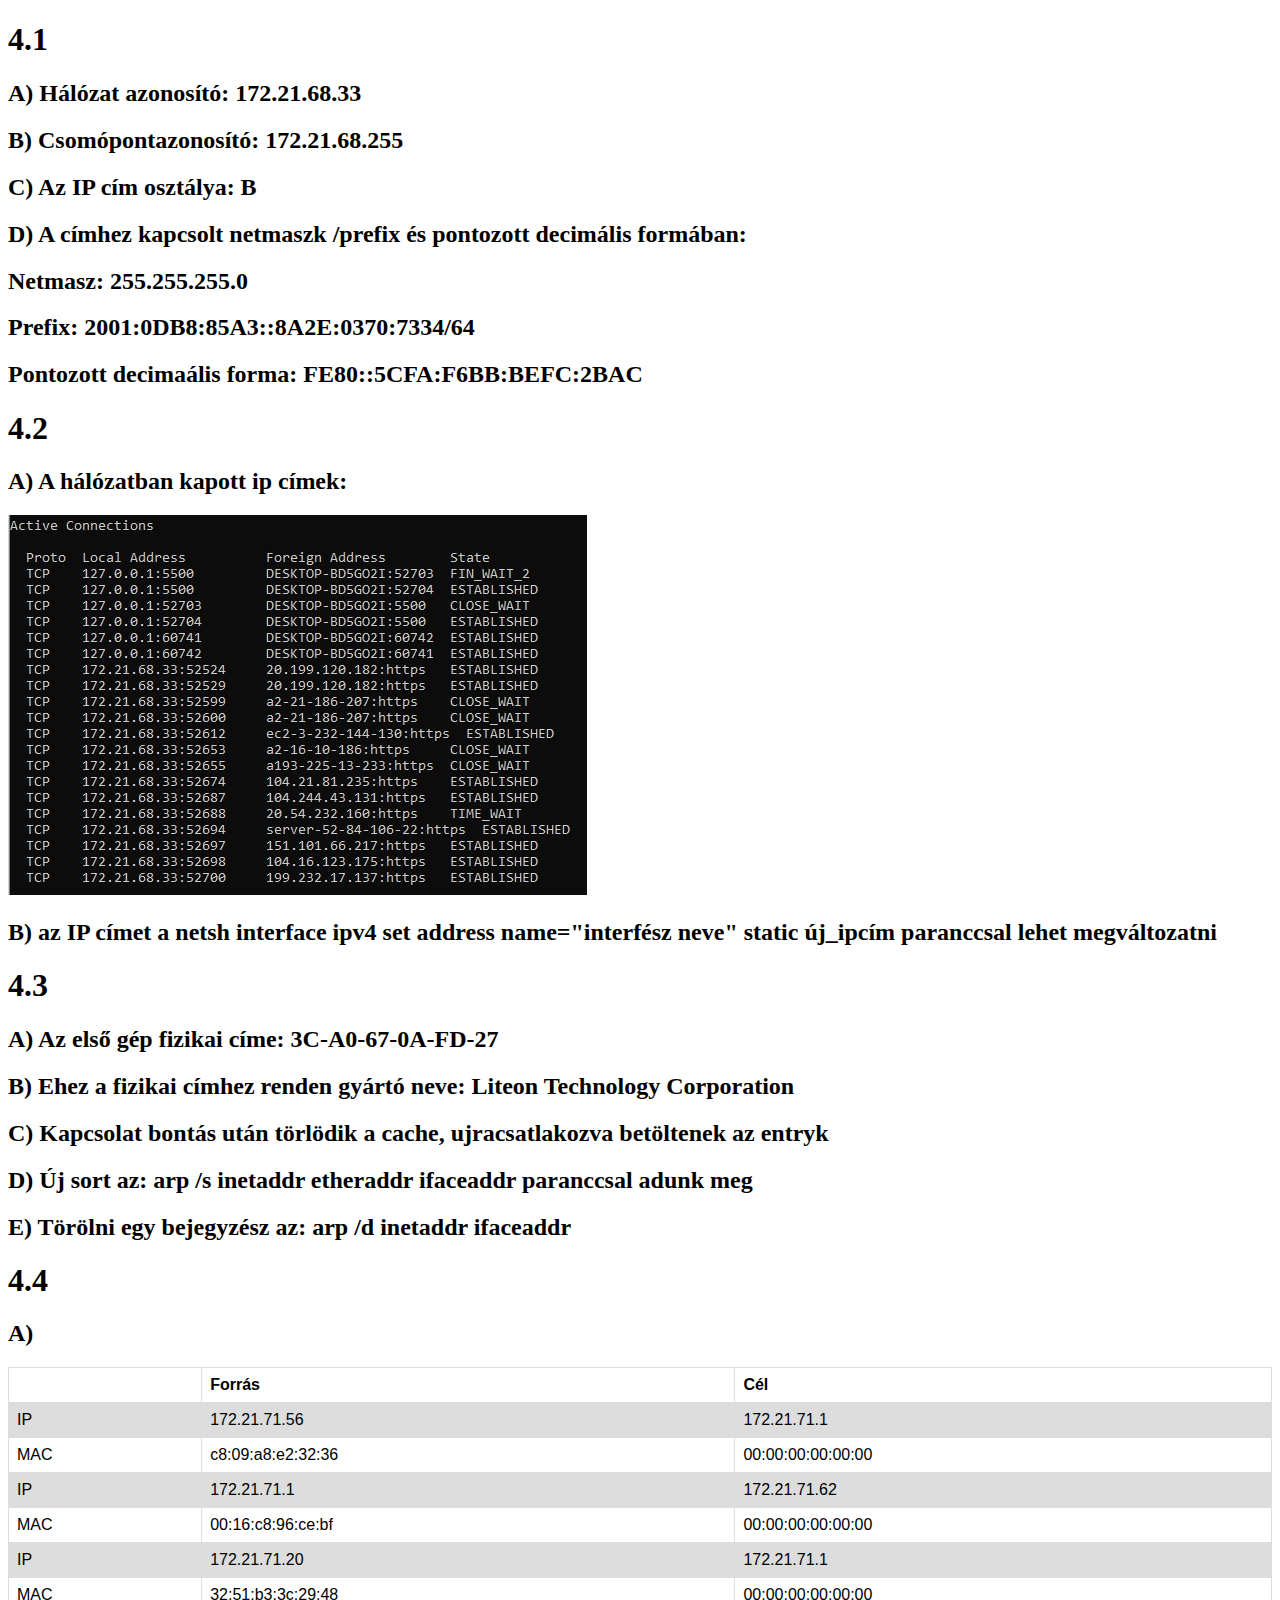
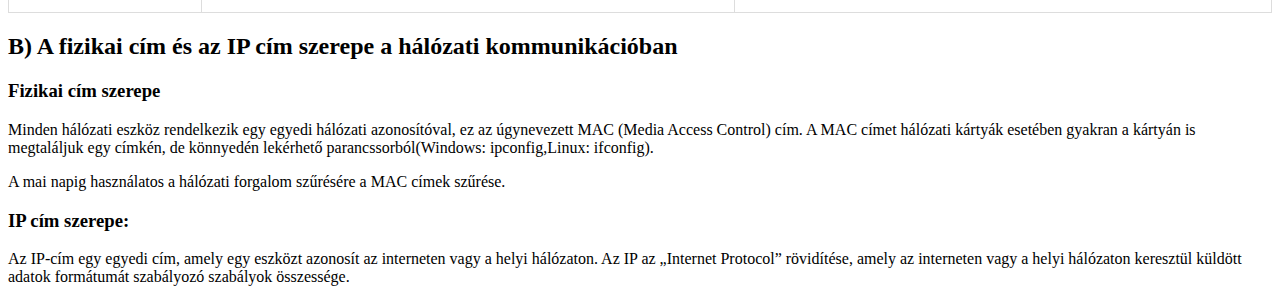
==== negyedik/index.html @ 62704695 "Initial commit" ====
<!DOCTYPE html>
<html lang="en">
<head>
    <meta charset="UTF-8">
    <meta http-equiv="X-UA-Compatible" content="IE=edge">
    <meta name="viewport" content="width=device-width, initial-scale=1.0">
    <title>Negyedik ora</title>
    <link rel="stylesheet" href="index.css">
</head>
<body>
    <div class="feldadatok">
        <div class="feladat">
            <h1>4.1</h1>
                <h2>A) Hálózat azonosító: 172.21.68.33 </h2>
                <h2>B) Csomópontazonosító: 172.21.68.255 </h2>
                <h2>C) Az IP cím osztálya: B</h2>
                <h2>D) A címhez kapcsolt netmaszk /prefix és pontozott decimális formában:</h2>
                <h2>Netmasz: 255.255.255.0</h2>
                <h2>Prefix: 2001:0DB8:85A3::8A2E:0370:7334/64</h2>
                <h2>Pontozott decimaális forma: FE80::5CFA:F6BB:BEFC:2BAC</h2>

                <h1>4.2</h1>
                <h2>A) A hálózatban kapott ip címek: </h2>
                <img src="./assets/4.2.jpg" alt="">
                <h2>B) az IP címet a netsh interface ipv4 set address name="interfész neve" static új_ipcím paranccsal lehet megváltozatni</h2>

                <h1>4.3</h1>
                <h2>A) Az első gép fizikai címe: 3C-A0-67-0A-FD-27</h2>
                <h2>B) Ehez a fizikai címhez renden gyártó neve: Liteon Technology Corporation</h2>
                <h2>C) Kapcsolat bontás után törlödik a cache, ujracsatlakozva betöltenek az entryk</h2>                
                <h2>D) Új sort az: arp /s inetaddr etheraddr ifaceaddr paranccsal adunk meg</h2> 
                <h2>E) Törölni egy bejegyzész az: arp /d inetaddr ifaceaddr</h2>     
                
                <h1>4.4</h1>
                <h2>A)</h2>
                <table>
                    <tr>
                      <th>  </th>
                      <th>Forrás</th>
                      <th>Cél</th>
                    </tr>
                    <tr>
                        <td>IP</td>
                        <td>172.21.71.56</td>
                        <td>172.21.71.1</td>
                    </tr>
                    <tr>
                        <td>MAC</td>
                        <td>c8:09:a8:e2:32:36</td>
                        <td>00:00:00:00:00:00</td>
                    </tr>
                    <tr>
                      <td>IP</td>
                      <td>172.21.71.1</td>
                      <td>172.21.71.62</td>
                    </tr>
                    <tr>
                      <td>MAC</td>
                      <td>00:16:c8:96:ce:bf</td>  
                      <td>00:00:00:00:00:00</td>  
                    </tr>
                    <tr>
                      <td>IP</td>
                      <td>172.21.71.20</td>
                      <td>172.21.71.1</td>
                    </tr>
                    <tr>
                      <td>MAC</td>
                      <td>32:51:b3:3c:29:48</td>
                      <td>00:00:00:00:00:00</td>
                    </tr>
                  </table>
                <h2>B) A fizikai cím és az IP cím szerepe a hálózati kommunikációban</h2>
                <h3>Fizikai cím szerepe</h3>
                <p> Minden hálózati eszköz rendelkezik egy egyedi hálózati azonosítóval, ez az úgynevezett MAC (Media Access Control) cím. A MAC címet hálózati kártyák esetében gyakran a kártyán is megtaláljuk egy címkén, de könnyedén lekérhető parancssorból(Windows: ipconfig,Linux: ifconfig).</p>
                <p> A mai napig használatos a hálózati forgalom szűrésére a MAC címek szűrése.</p>
                <h3>IP cím szerepe: </h3>
                <p> Az IP-cím egy egyedi cím, amely egy eszközt azonosít az interneten vagy a helyi hálózaton. Az IP az „Internet Protocol” rövidítése, amely az interneten vagy a helyi hálózaton keresztül küldött adatok formátumát szabályozó szabályok összessége.</p>
        </div>
    </div>
</body>
</html>
---- negyedik/index.css ----
table{
font-family: arial, sans-serif;
border-collapse: collapse;
width: 100%;
}

td, th {
border: 1px solid #dddddd;
text-align: left;
padding: 8px;
}

tr:nth-child(even) {
background-color: #dddddd;
}
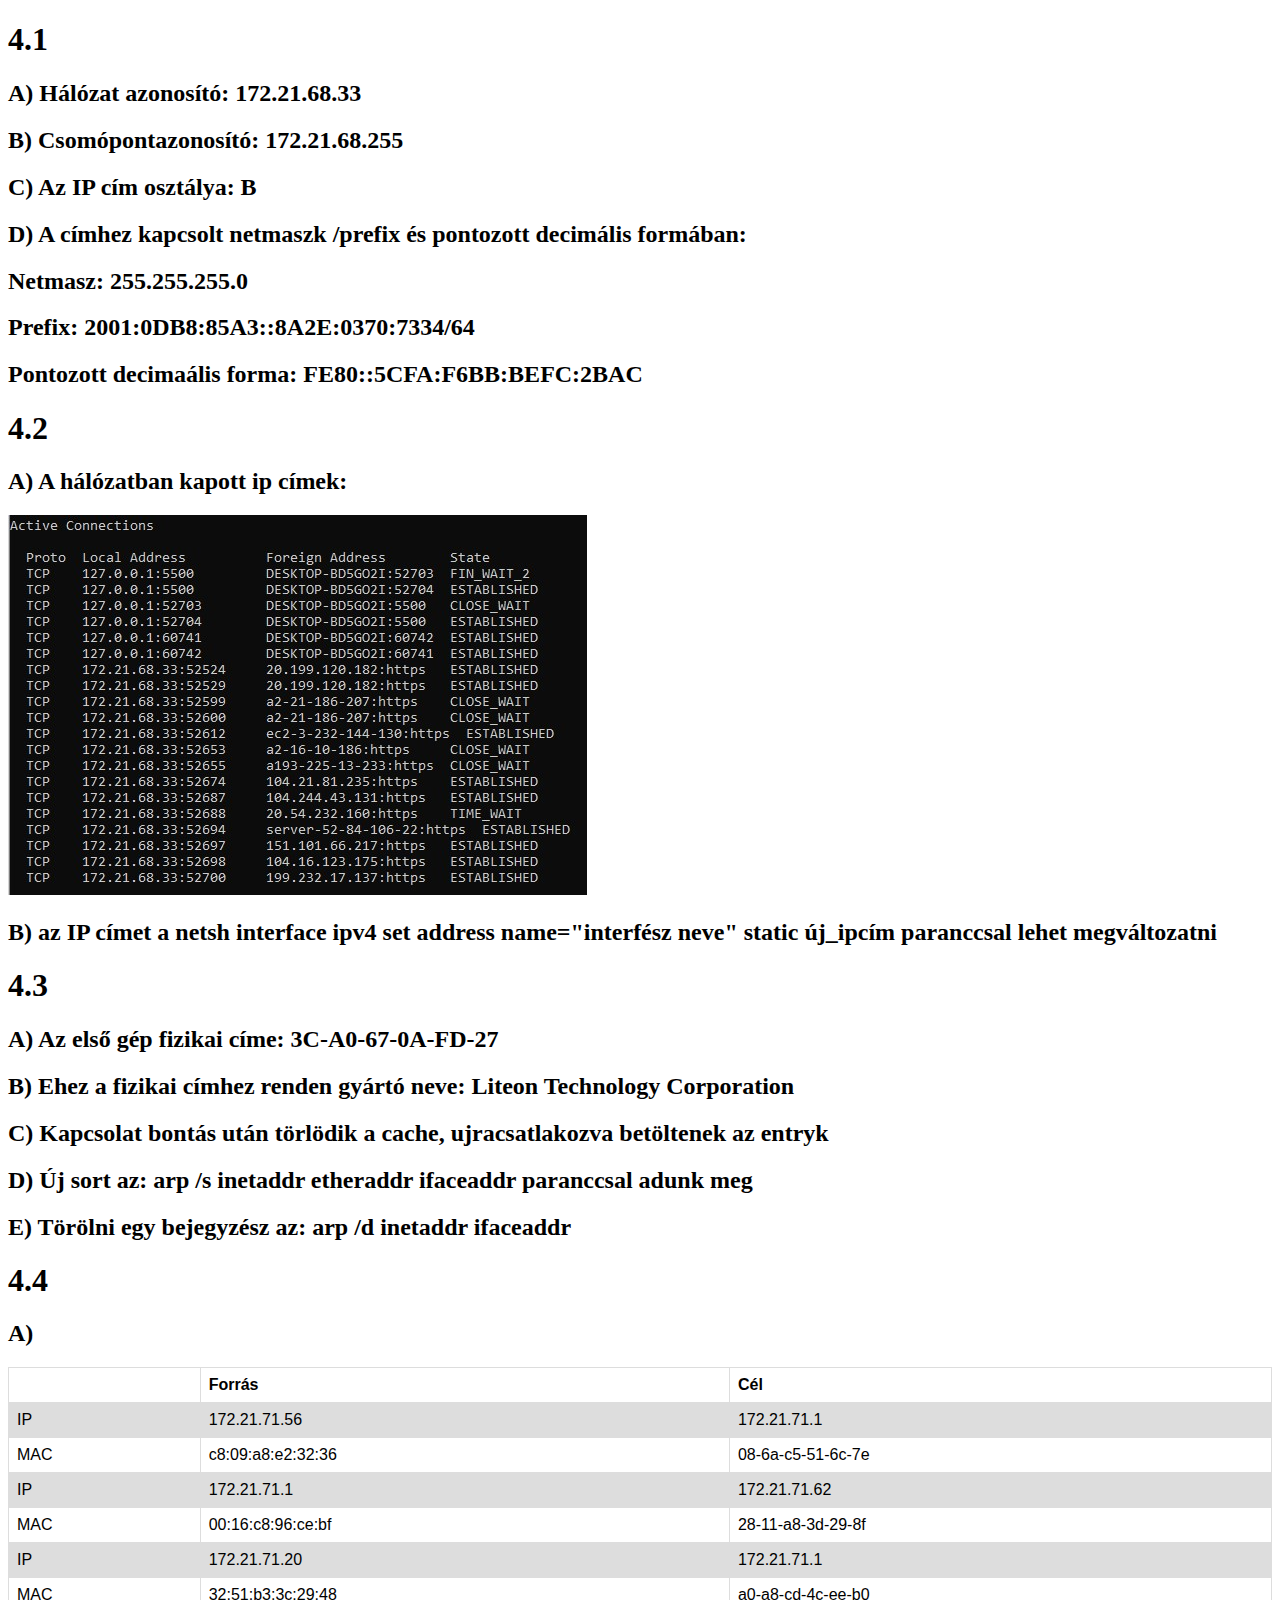
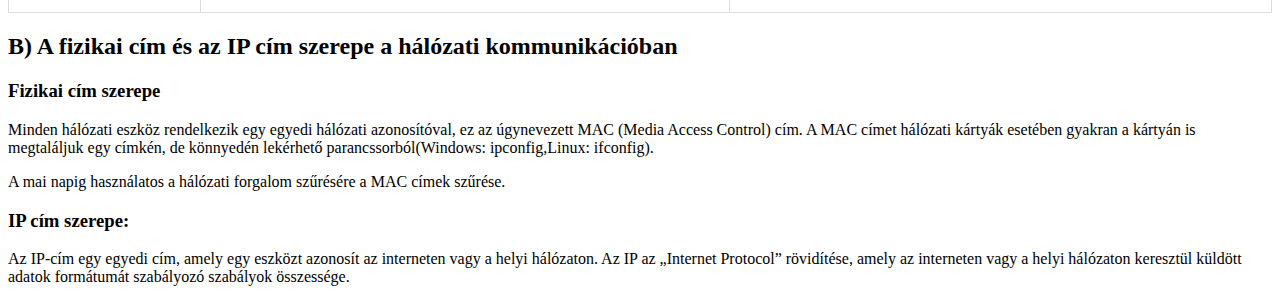
==== commit e487df05: "asd" ====
--- a/negyedik/index.html
+++ b/negyedik/index.html
@@ -47,7 +47,7 @@
                     <tr>
                         <td>MAC</td>
                         <td>c8:09:a8:e2:32:36</td>
-                        <td>00:00:00:00:00:00</td>
+                        <td>08-6a-c5-51-6c-7e</td>
                     </tr>
                     <tr>
                       <td>IP</td>
@@ -57,7 +57,7 @@
                     <tr>
                       <td>MAC</td>
                       <td>00:16:c8:96:ce:bf</td>  
-                      <td>00:00:00:00:00:00</td>  
+                      <td>28-11-a8-3d-29-8f</td>  
                     </tr>
                     <tr>
                       <td>IP</td>
@@ -67,7 +67,7 @@
                     <tr>
                       <td>MAC</td>
                       <td>32:51:b3:3c:29:48</td>
-                      <td>00:00:00:00:00:00</td>
+                      <td>a0-a8-cd-4c-ee-b0</td>
                     </tr>
                   </table>
                 <h2>B) A fizikai cím és az IP cím szerepe a hálózati kommunikációban</h2>
